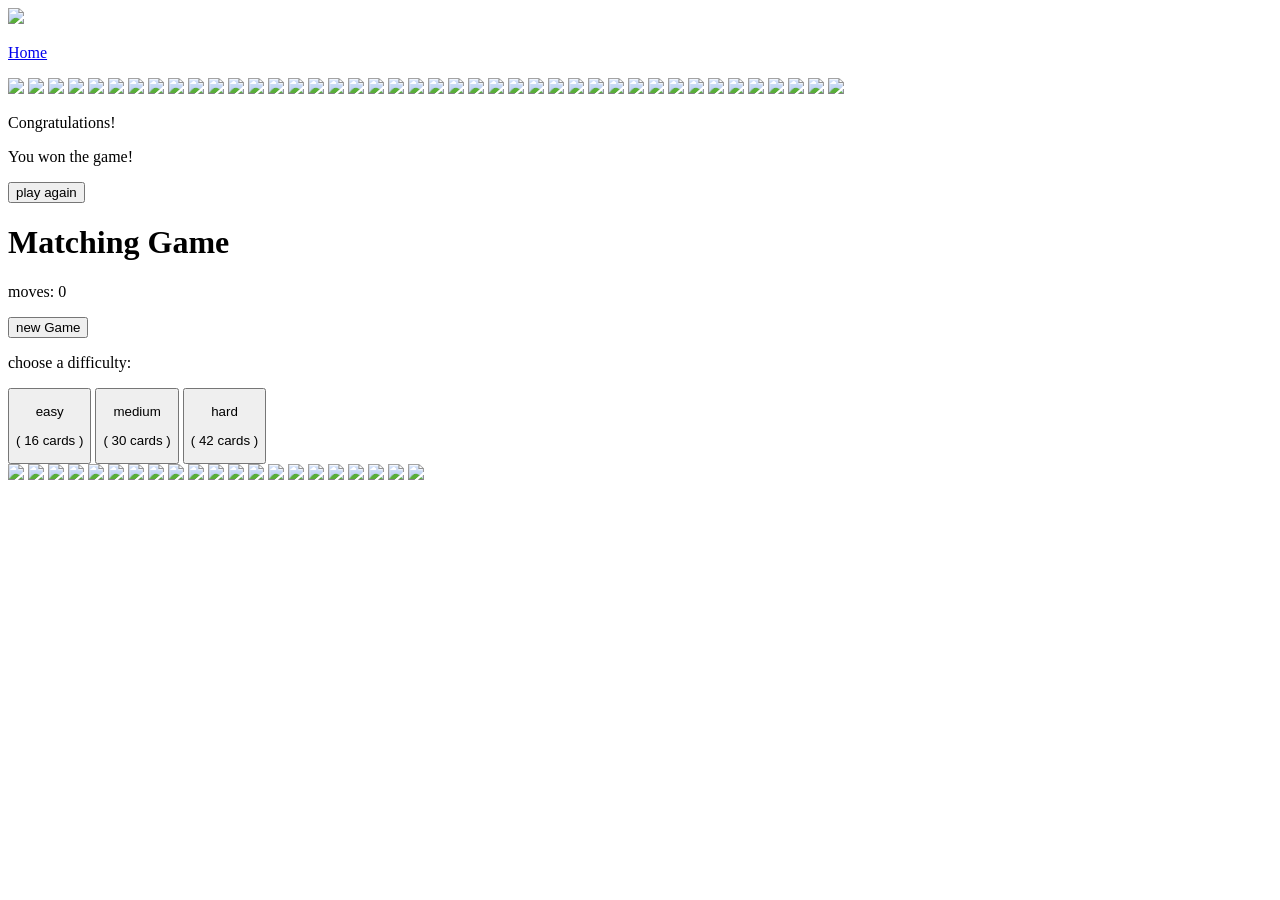
==== matching-game/index.html @ a2076ff4 "Create index.html" ====
<!DOCTYPE html>
<html>
    <head>
        <title>Matching Game</title>
        <link rel="stylesheet" href="matching-game.css">   
    </head>
    <body>
        <header>
            <a href="../main.html">
                <div id="homebox">               
                    <img id="homebutton" src="../images/home.png">
                    <p>Home</p>
                </div>    
            </a>            
        </header>
        <main id="main"> 
                <img class="card" id="card0" src="card.jpg">
                <img class="card" id="card1" src="card.jpg">
                <img class="card" id="card2" src="card.jpg">
                <img class="card" id="card3" src="card.jpg">
                <img class="card" id="card4" src="card.jpg">
                <img class="card" id="card5" src="card.jpg">
                <img class="card" id="card6" src="card.jpg">
                <img class="card" id="card7" src="card.jpg">
                <img class="card" id="card8" src="card.jpg">
                <img class="card" id="card9" src="card.jpg">
                <img class="card" id="card10" src="card.jpg">
                <img class="card" id="card11" src="card.jpg">
                <img class="card" id="card12" src="card.jpg">
                <img class="card" id="card13" src="card.jpg">
                <img class="card" id="card14" src="card.jpg">
                <img class="card" id="card15" src="card.jpg">
                <img class="card" id="card16" src="card.jpg">
                <img class="card" id="card17" src="card.jpg">
                <img class="card" id="card18" src="card.jpg">
                <img class="card" id="card19" src="card.jpg">
                <img class="card" id="card20" src="card.jpg">
                <img class="card" id="card21" src="card.jpg">
                <img class="card" id="card22" src="card.jpg">
                <img class="card" id="card23" src="card.jpg">
                <img class="card" id="card24" src="card.jpg">
                <img class="card" id="card25" src="card.jpg">
                <img class="card" id="card26" src="card.jpg">
                <img class="card" id="card27" src="card.jpg">
                <img class="card" id="card28" src="card.jpg">
                <img class="card" id="card29" src="card.jpg">
                <img class="card" id="card30" src="card.jpg">
                <img class="card" id="card31" src="card.jpg">
                <img class="card" id="card32" src="card.jpg">
                <img class="card" id="card33" src="card.jpg">
                <img class="card" id="card34" src="card.jpg">
                <img class="card" id="card35" src="card.jpg">
                <img class="card" id="card36" src="card.jpg">
                <img class="card" id="card37" src="card.jpg">
                <img class="card" id="card38" src="card.jpg">
                <img class="card" id="card39" src="card.jpg">
                <img class="card" id="card40" src="card.jpg">
                <img class="card" id="card41" src="card.jpg">   
        </main>
        <div id="winningbox">
            <p id="congratulations">Congratulations!</p>
            <p id="winningtext">You won the game!</p>
            <button id="playagain">play again</button>
        </div>
        <div id="title">
            <h1>Matching Game</h1>
        </div>             
            <div id="buttonarea">
                <p id="movesCounter">moves: 0</p>
                <button id="newgamebutton">new Game</button>
                <div id="choice">
                    <p class="choice">choose a difficulty:</p>
                    <button class="difficultybutton" id="button8">
                        <p class="big">easy</p>
                        <p class="small">( 16 cards )</p>  
                    </button>
                    <button class="difficultybutton" id="button15">
                        <p class="big">medium</p>
                        <p class="small">( 30 cards )</p> 
                    </button>
                    <button class="difficultybutton" id="button21">
                        <p class="big">hard</p>
                        <p class="small">( 42 cards )</p> 
                    </button>
                </div>
            </div>               
            <div id="foundcardarea">
                <div id="foundcardbox">
                    <img class="foundcard" id="foundcard0" src="card.jpg">
                    <img class="foundcard" id="foundcard1" src="card.jpg">
                    <img class="foundcard" id="foundcard2" src="card.jpg">
                    <img class="foundcard" id="foundcard3" src="card.jpg">
                    <img class="foundcard" id="foundcard4" src="card.jpg">
                    <img class="foundcard" id="foundcard5" src="card.jpg">
                    <img class="foundcard" id="foundcard6" src="card.jpg">
                    <img class="foundcard" id="foundcard7" src="card.jpg">
                    <img class="foundcard" id="foundcard8" src="card.jpg">
                    <img class="foundcard" id="foundcard9" src="card.jpg">
                    <img class="foundcard" id="foundcard10" src="card.jpg">
                    <img class="foundcard" id="foundcard11" src="card.jpg">
                    <img class="foundcard" id="foundcard12" src="card.jpg">
                    <img class="foundcard" id="foundcard13" src="card.jpg">
                    <img class="foundcard" id="foundcard14" src="card.jpg">
                    <img class="foundcard" id="foundcard15" src="card.jpg">
                    <img class="foundcard" id="foundcard16" src="card.jpg">
                    <img class="foundcard" id="foundcard17" src="card.jpg">
                    <img class="foundcard" id="foundcard18" src="card.jpg">
                    <img class="foundcard" id="foundcard19" src="card.jpg">
                    <img class="foundcard" id="foundcard20" src="card.jpg">
                </div>                
            </div>
        <script src="matching-game.js"></script>
    </body>
</html>
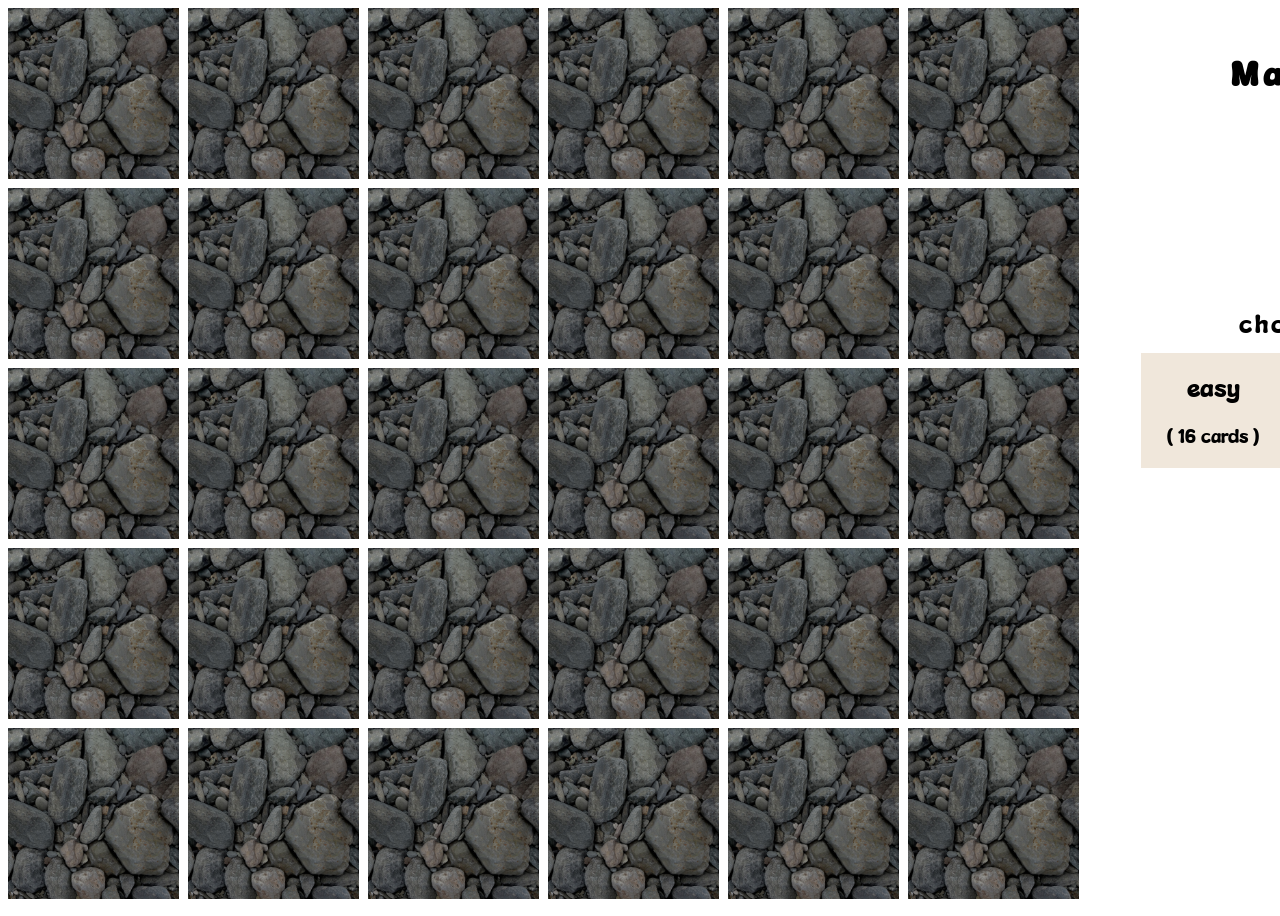
==== commit 545cf07d: "Update link to main page" ====
--- a/matching-game/index.html
+++ b/matching-game/index.html
@@ -6,7 +6,7 @@
     </head>
     <body>
         <header>
-            <a href="../main.html">
+            <a href="../index.html">
                 <div id="homebox">               
                     <img id="homebutton" src="../images/home.png">
                     <p>Home</p>
--- a/matching-game/matching-game.css
+++ b/matching-game/matching-game.css
@@ -0,0 +1,278 @@
+@font-face {
+    font-family: "MouldyCheese";
+    src: url('../MouldyCheeseRegular-WyMWG.ttf');
+}
+
+body {
+    width: 100vw;
+    background-image: url('../images/lightsand.jpg');
+    background-size: cover;   
+    text-align: center;
+    color:black;
+    display: grid;
+}
+
+@media all and (orientation: landscape) {
+
+    body {
+        grid-template-rows: 2rem 5rem 1fr 1fr;
+        grid-template-columns: 1fr 1fr;
+        height: 100vh;
+    }
+
+    main {
+        height: 100vh;
+        width: 116vh;
+        grid-row: 1 / 5;
+        grid-column: 1 /2;
+        display: grid;
+        grid-template-rows: 1fr 1fr 1fr 1fr 1fr 1fr;
+        grid-template-columns: 1fr 1fr 1fr 1fr 1fr 1fr 1fr;
+    }
+
+    #winningbox {
+        height: 100vh;
+        width: 100vh;
+        grid-row: 1 / 5;
+        grid-column: 1 /2;
+    }
+
+    .card {
+        height: 15vh; /*24vh /*19vh;*/
+    }
+    
+    nav {
+        grid-row: 1 / 2;
+        grid-column: 2 / 3;
+    }
+
+    #title {
+        grid-row: 2 / 3;
+        grid-column: 2 / 3;
+    }
+
+    #buttonarea {
+        grid-row: 3 / 4;
+        grid-column: 2 / 3;
+    }
+
+    #foundcardarea {
+        grid-row: 4 / 5;
+        grid-column: 2 / 3;
+    }
+
+    .foundcard {
+        height: 10vh;
+        margin: 5px;
+    }
+}
+
+@media all and (orientation: portrait) {
+
+    body {
+        grid-template-rows: 2rem 5rem 1fr auto auto;
+        grid-template-columns: 1fr;
+    }
+
+    nav {
+        grid-row: 1 / 2;
+    }
+
+    #title {
+        grid-row: 2 / 3;
+    }
+
+    main {
+        grid-row: 3 / 4;
+        height: 120vw;
+        width: 100vw;
+        display: grid;
+        grid-template-rows: 1fr 1fr 1fr 1fr 1fr 1fr 1fr;
+        grid-template-columns: 1fr 1fr 1fr 1fr 1fr 1fr;
+    }
+
+    #winningbox {
+        height: 100vw;
+        width: 100vw;
+        grid-row: 3 / 4;
+    }
+
+    .card {
+        height: 15vw;
+        width: 15vw;
+    }
+
+    #buttonarea {
+        grid-row: 4 / 5;
+        margin-bottom: 1rem;
+        height: fit-content;
+    }
+
+    #foundcardarea {
+        grid-row: 5 / 6;
+        height: fit-content;
+    }
+
+    .foundcard {
+        height: 10vw; /*12vw;*/
+        margin: 5px;
+    }
+}
+
+
+/* nav */
+
+#homebutton {
+    height: 3rem;  
+    margin-right: 5px; 
+}
+
+#homebox {
+    display: grid;
+    grid-template-columns: auto auto;
+    width: fit-content;
+    font-size: larger;
+    float: right;
+    margin-right: 10px;
+}
+
+/* title */
+
+h1 {
+    font-family: "MouldyCheese";
+    letter-spacing: 0.3rem;
+    margin-bottom: 0px;
+}
+
+
+/* game */
+
+#winningbox {
+    position: absolute;
+    display:grid;
+    grid-template-rows: 1fr 1fr 1fr;
+    align-items: center;
+    justify-content: center;
+    font-family: "MouldyCheese";
+}
+
+#congratulations {
+    grid-row: 1 / 2;
+    font-size: 4rem;
+    letter-spacing: 0.3rem;
+    color:hsl(0, 100%, 30%);
+}
+
+#winningtext {
+    grid-row: 2 / 3;
+    font-size: xx-large;
+    letter-spacing: 0.1rem;
+}
+
+#playagain {
+    grid-row: 3 / 4;
+    background-color: hsl(35, 40%, 70%);
+    font-size: x-large;
+    font-family: "MouldyCheese";
+    letter-spacing: 0.3rem;
+    margin: 0.5em;
+    padding: 0.5em;
+}
+#playagain:hover {
+    background-color: hsl(35, 40%, 60%);
+}
+
+
+
+/* button area */
+
+#movesCounter {
+    font-size: 2.5rem;
+    font-family: "MouldyCheese";
+    margin-bottom: 0;
+}
+
+#newgamebutton {
+    background-color: hsl(35, 40%, 90%);
+    font-size: x-large;
+    font-family: "MouldyCheese";
+    letter-spacing: 0.3rem;
+    margin: 0.5em;
+    padding: 0.5em;
+}
+#newgamebutton:hover {
+    background-color: hsl(35, 40%, 80%);
+}
+
+.choice {
+    font-family: "MouldyCheese";
+    font-size: x-large;
+    letter-spacing: 0.2rem;
+    text-align: center;
+    margin-top: 2rem;
+    margin-bottom: 0;
+}
+
+.difficultybutton {
+    background-color: hsl(35, 40%, 90%);
+    margin: 0.5rem;
+    font-family: "MouldyCheese";
+    width: 25%;
+}
+
+.difficultybutton:hover {
+    background-color: hsl(35, 40%, 80%);
+}
+
+.difficultybutton .big {
+    font-size: x-large;
+
+}
+.difficultybutton .small {
+    font-size: large;
+}
+
+#button15 {
+    border: 5px solid red;
+    background-color: hsl(35, 40%, 70%);
+}
+
+button:hover {
+    cursor: pointer;
+}
+
+/* found card area */
+
+#foundcardarea {
+    /*background-color:darkkhaki;*/
+    display:grid;
+    justify-content: center;
+    align-items: flex-end;
+    
+}
+#foundcardbox {
+    /*background-color:cadetblue;*/
+    display: grid;
+    grid-template-rows: 1fr 1fr 1fr;
+    grid-template-columns: 1fr 1fr 1fr 1fr 1fr 1fr 1fr;
+    height: fit-content;
+    width: fit-content;
+  }
+
+.foundcard {
+    margin: 4px;
+    object-fit: contain;
+}
+
+a {
+    text-decoration: none;
+    font-family: "MouldyCheese";
+    letter-spacing: 0.2rem;
+}
+
+a:link {
+    color:black;
+}
+a:visited {
+    color: black;
+}
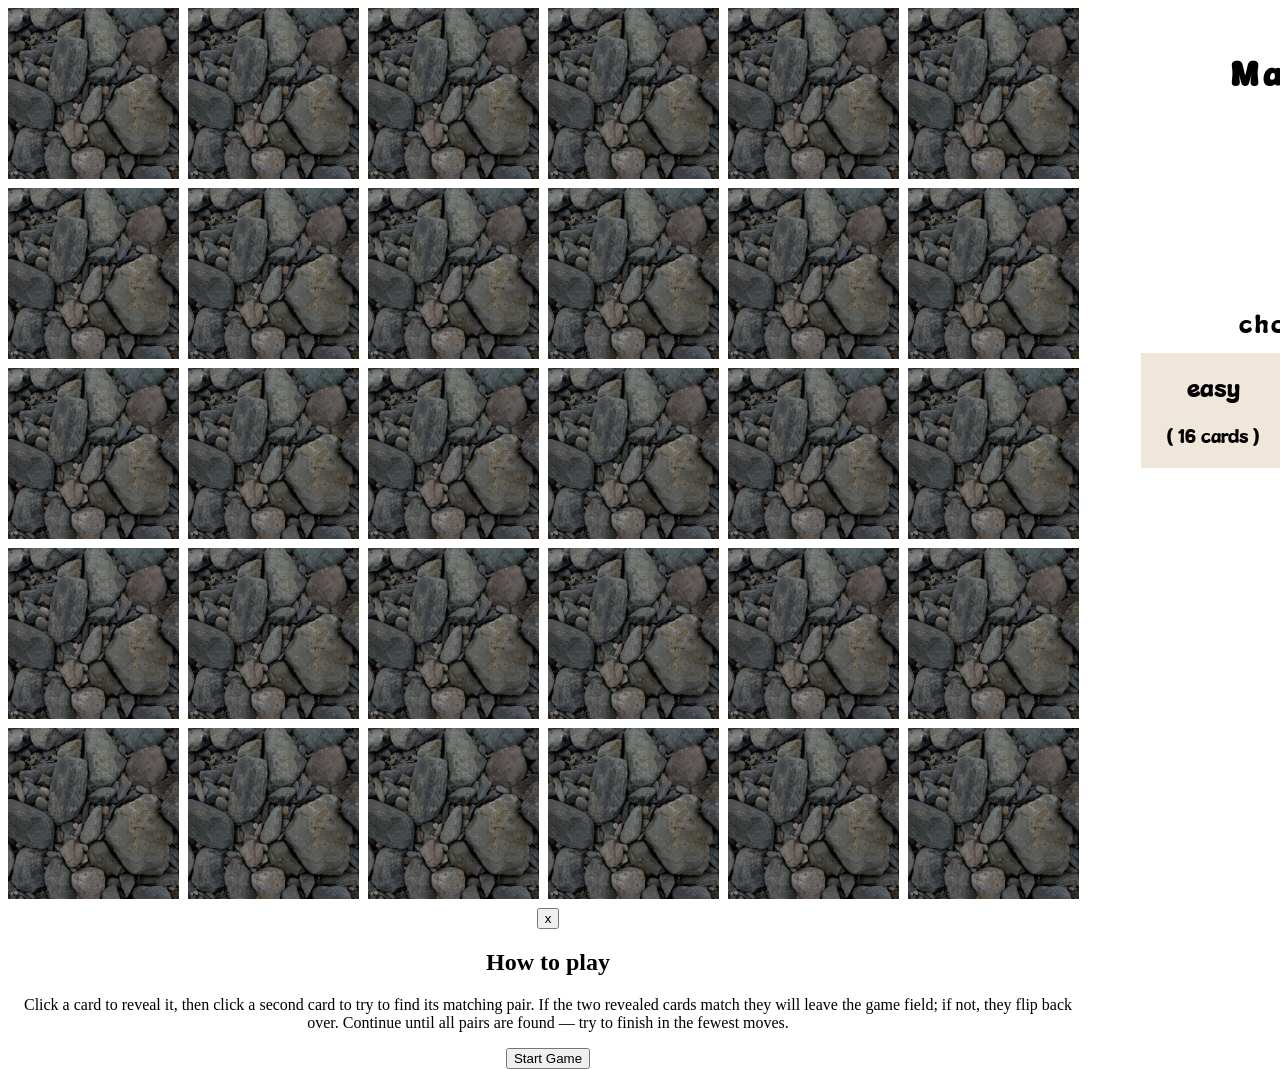
==== commit a0efc674: "add how to play" ====
--- a/matching-game/index.html
+++ b/matching-game/index.html
@@ -8,7 +8,7 @@
         <header>
             <a href="../index.html">
                 <div id="homebox">               
-                    <img id="homebutton" src="../images/home.png">
+                    <img id="homebutton" src="../home.png">
                     <p>Home</p>
                 </div>    
             </a>            
@@ -62,6 +62,15 @@
             <p id="winningtext">You won the game!</p>
             <button id="playagain">play again</button>
         </div>
+        <div id="howtoplay">
+            <button class="closehowtoplaybutton" id="closehowtoplay1">x</button>
+            <h2>How to play</h2>
+            <p>
+                Click a card to reveal it, then click a second card to try to find its matching pair. If the two revealed cards match they will leave the game field; 
+                if not, they flip back over. Continue until all pairs are found — try to finish in the fewest moves.
+            </p>
+            <button class="closehowtoplaybutton" id="closehowtoplay2">Start Game</button>
+        </div>
         <div id="title">
             <h1>Matching Game</h1>
         </div>             
--- a/matching-game/matching-game.css
+++ b/matching-game/matching-game.css
@@ -133,7 +133,7 @@
     width: fit-content;
     font-size: larger;
     float: right;
-    margin-right: 10px;
+    margin-right: 20px;
 }
 
 /* title */
